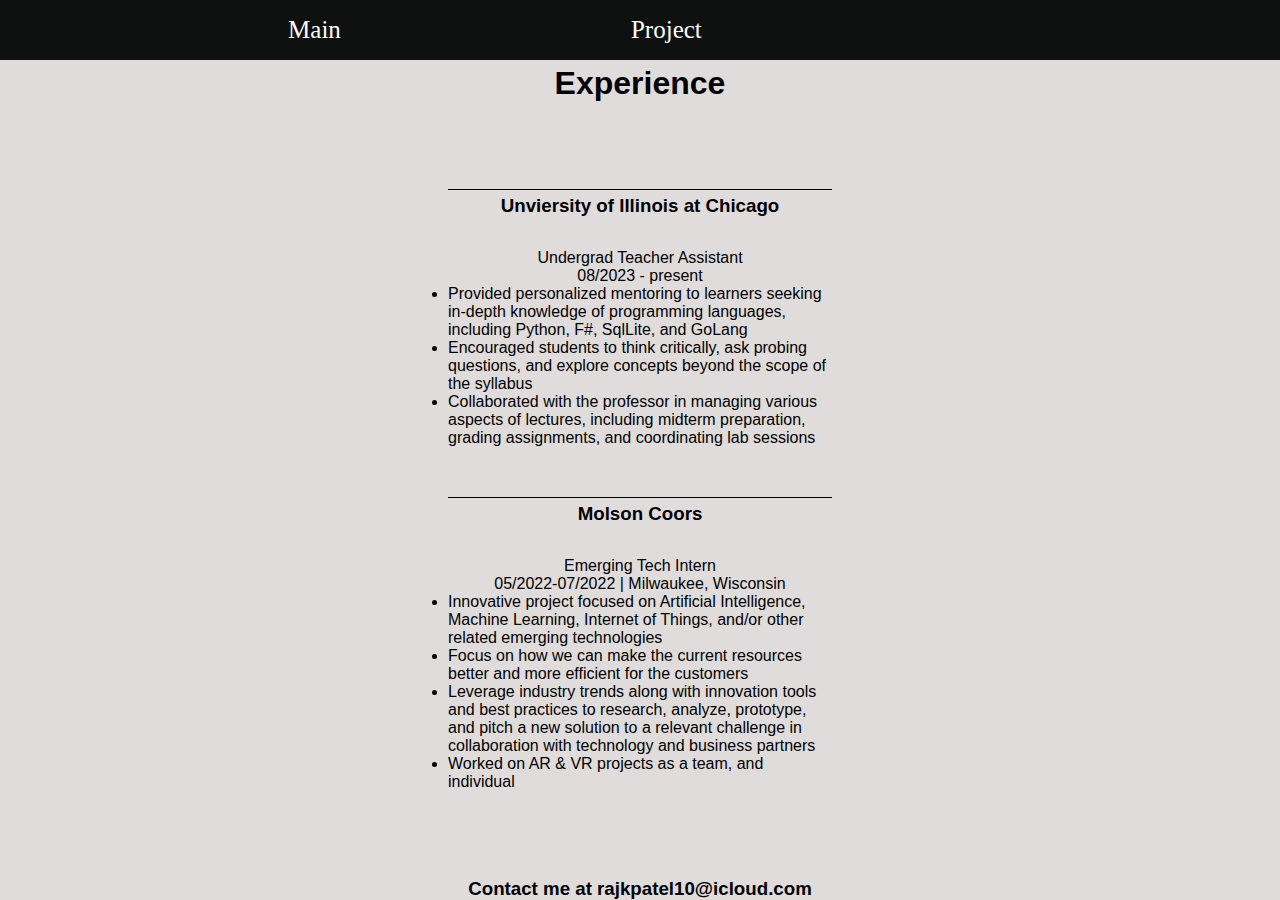
==== Experience.html @ 368c7597 "HTML Project" ====
<!DOCTYPE html>
<html lang="en">
<head>
    <meta charset="UTF-8">
    <meta name="viewport" content="width=device-width, initial-scale=1.0">
    <title>Experience</title>
    <link rel="stylesheet" href="https://cdnjs.cloudflare.com/ajax/libs/font-awesome/6.5.1/css/all.min.css" integrity="sha512-DTOQO9RWCH3ppGqcWaEA1BIZOC6xxalwEsw9c2QQeAIftl+Vegovlnee1c9QX4TctnWMn13TZye+giMm8e2LwA==" crossorigin="anonymous" referrerpolicy="no-referrer" />
    <link rel = "stylesheet" href = "style3.css">
</head>
<body>
    <header>
        <div class="navbar">
            <div class="navbar-option"><a href="index.html">Main</a></div>
            <div class="navbar-option"><a href="Projects.html">Project</a></div>
            <div class="navbar-option"><a href="https://www.linkedin.com/in/rajkpatel10/" target="_main">
                <i class="fa-brands fa-linkedin fa-xl"></i>
            </a> </div>
        </div>
        <div class="title">
            <h1>
                Experience
            </h1>
        </div>
    </header>
    <main>
        <div class="experience-section">
            <div class="experience">
                
                        <h3>
                        Unviersity of Illinois at Chicago
                        </h3>
                        <p>
                        Undergrad Teacher Assistant
                        <br>
                        08/2023 - present
                        </h2>
                    
                    <ul>
                        <li>
                        Provided personalized mentoring to learners
                        seeking in-depth knowledge of programming
                        languages, including Python, F#, SqlLite, and
                        GoLang
                        </li>
                        <li>
                            Encouraged students to think critically, ask probing
                        questions, and explore concepts beyond the scope of
                        the syllabus
                        </li>
                        
                        <li>
                            Collaborated with the professor in managing various
                        aspects of lectures, including midterm preparation,
                        grading assignments, and coordinating lab sessions
                        </li>
                    </ul>
            </div>


            <div class="experience">

                        <h3>
                            Molson Coors
                        </h3>

                        <p>
                            Emerging Tech Intern
                            
                        <br>
                            05/2022-07/2022 | Milwaukee, Wisconsin
                    
                        </p>
                
                    <ul>
                        <li>
                            Innovative project focused on Artificial Intelligence,
                        Machine Learning, Internet of Things, and/or other
                        related emerging technologies
                        </li>
                        <li>
                            Focus on how we can make the current resources
                        better and more efficient for the customers
                        </li>
                        <li>
                            Leverage industry trends along with innovation
                        tools and best practices to research, analyze,
                        prototype, and pitch a new solution to a relevant
                        challenge in collaboration with technology and
                        business partners
                        </li>
                        <li>
                            Worked on AR & VR projects as a team, and
                        individual
                        </li>
                    </ul>

            </div>
        </div>
        
    </main>
    
    <footer>
        <h3>
            Contact me at rajkpatel10@icloud.com
        </h3>
    </footer>

</body>
</html>
---- style3.css ----
*{
    margin: 0px;
    padding: 0px;
}

body{
    background-color: rgb(224, 220, 220);
    font-family: Arial, Helvetica, sans-serif;
    height: 100vh;
    display: flex;
    flex-direction: column;
    justify-content: space-between;
}
.navbar{
    height: 60px;
    background-color: #0f1111;
    display:flex;
    align-items: center;
    justify-content: space-evenly;
    padding: 0px 5px 0px 5px;
}


.navbar a{
    color: white;
    
    line-height: 20px;
    font-size: 25px;
    font-family:Georgia, 'Times New Roman', Times, serif;
    text-decoration: none;
}


.title{
    margin-top: 5px;

}

.navbar-option{
    height: 40px;
    padding: 0px 5px 0px 5px;
    border-radius: 5px;
    display: flex;
    border: 2px solid transparent;
    align-items: center;
    justify-content: center;
}

.navbar-option i{
    font-size: 2rem;
}

.navbar-option:hover{
    border: 2px solid white;
}



h1{
    text-align: center;
}

.experience-section{
    display: flex;
    flex-direction: column;
    justify-content: center;
    align-items: center;
    text-align: center;
}

.experience{
    width: 30%;
    margin-top: 25px;
    margin-bottom: 25px;
    border-top: 1px solid black;
    padding-top: 5px;
}

p{
    margin-top: 2rem;
}
ul{
    text-align: left;
}


footer{
    /* position: absolute;
    display: flex;
    justify-content: center;
    align-items: end; */
    text-align: center;
}
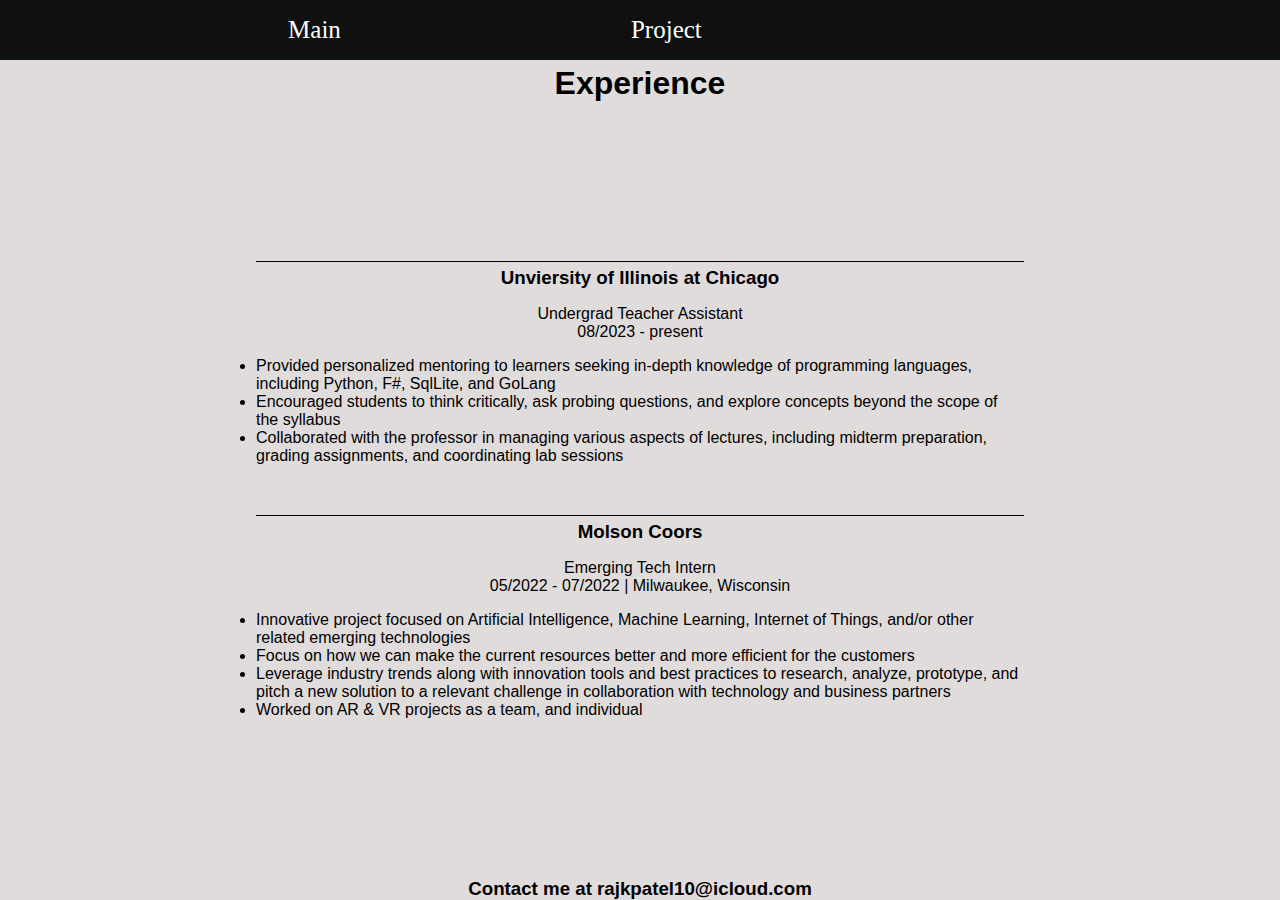
==== commit 83ebb26f: "few changes to the experience page" ====
--- a/Experience.html
+++ b/Experience.html
@@ -33,7 +33,7 @@
                         Undergrad Teacher Assistant
                         <br>
                         08/2023 - present
-                        </h2>
+                        </p>
                     
                     <ul>
                         <li>
@@ -67,7 +67,7 @@
                             Emerging Tech Intern
                             
                         <br>
-                            05/2022-07/2022 | Milwaukee, Wisconsin
+                            05/2022 - 07/2022 | Milwaukee, Wisconsin
                     
                         </p>
                 
--- a/style3.css
+++ b/style3.css
@@ -69,7 +69,7 @@
 }
 
 .experience{
-    width: 30%;
+    width: 60%;
     margin-top: 25px;
     margin-bottom: 25px;
     border-top: 1px solid black;
@@ -77,7 +77,8 @@
 }
 
 p{
-    margin-top: 2rem;
+    margin-top: 1rem;
+    margin-bottom: 1rem;
 }
 ul{
     text-align: left;
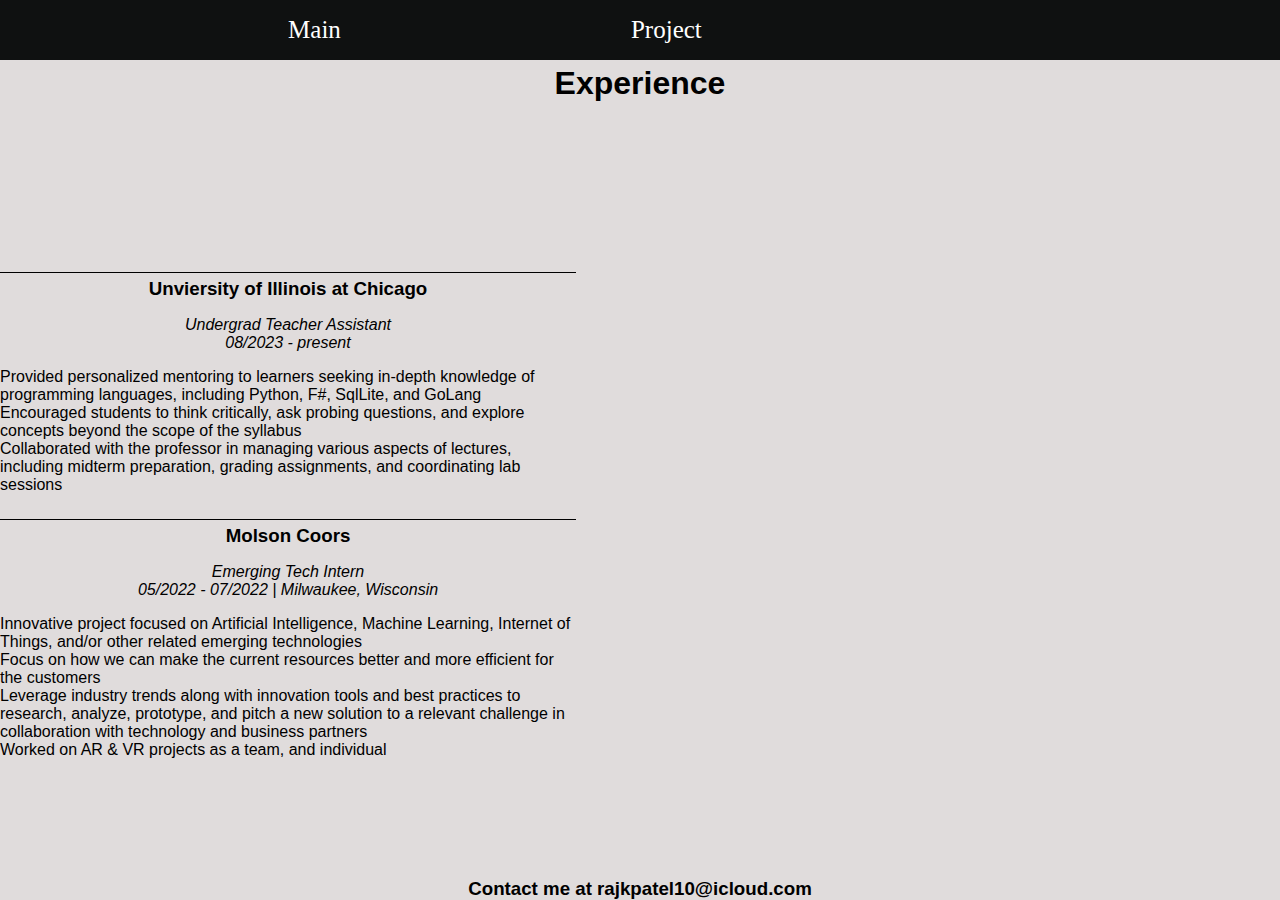
==== commit 6a867c46: "added bootstrap container to make it responsive" ====
--- a/Experience.html
+++ b/Experience.html
@@ -6,60 +6,70 @@
     <title>Experience</title>
     <link rel="stylesheet" href="https://cdnjs.cloudflare.com/ajax/libs/font-awesome/6.5.1/css/all.min.css" integrity="sha512-DTOQO9RWCH3ppGqcWaEA1BIZOC6xxalwEsw9c2QQeAIftl+Vegovlnee1c9QX4TctnWMn13TZye+giMm8e2LwA==" crossorigin="anonymous" referrerpolicy="no-referrer" />
     <link rel = "stylesheet" href = "style3.css">
+    <link href="https://cdn.jsdelivr.net/npm/bootstrap@5.3.2/dist/css/bootstrap.min.css" rel="stylesheet" integrity="sha384-T3c6CoIi6uLrA9TneNEoa7RxnatzjcDSCmG1MXxSR1GAsXEV/Dwwykc2MPK8M2HN" crossorigin="anonymous">
+
 </head>
-<body>
+<body class="body">
     <header>
-        <div class="navbar">
-            <div class="navbar-option"><a href="index.html">Main</a></div>
-            <div class="navbar-option"><a href="Projects.html">Project</a></div>
-            <div class="navbar-option"><a href="https://www.linkedin.com/in/rajkpatel10/" target="_main">
-                <i class="fa-brands fa-linkedin fa-xl"></i>
-            </a> </div>
+        <div class="container-fluid">
+            <div class="row navbar justify-content-evenly">
+                <div class="col-auto navbar-option"><a href="index.html">Main</a></div>
+                <div class="col-auto navbar-option"><a href="Projects.html">Project</a></div>
+                <div class="col-auto navbar-option"><a href="https://www.linkedin.com/in/rajkpatel10/" target="_main">
+                    <i class="fa-brands fa-linkedin fa-xl"></i>
+                </a> </div>
+            </div>
         </div>
+        
         <div class="title">
-            <h1>
+            <h1 class="fw-bold">
                 Experience
             </h1>
         </div>
     </header>
     <main>
-        <div class="experience-section">
-            <div class="experience">
+
+        <div class="container experience-section ">
+            <div class="row row-cols-1 justify-content-center">
+                <div class="col experience">
                 
-                        <h3>
-                        Unviersity of Illinois at Chicago
-                        </h3>
-                        <p>
-                        Undergrad Teacher Assistant
-                        <br>
-                        08/2023 - present
-                        </p>
-                    
-                    <ul>
-                        <li>
-                        Provided personalized mentoring to learners
-                        seeking in-depth knowledge of programming
-                        languages, including Python, F#, SqlLite, and
-                        GoLang
-                        </li>
-                        <li>
-                            Encouraged students to think critically, ask probing
-                        questions, and explore concepts beyond the scope of
-                        the syllabus
-                        </li>
-                        
-                        <li>
-                            Collaborated with the professor in managing various
-                        aspects of lectures, including midterm preparation,
-                        grading assignments, and coordinating lab sessions
-                        </li>
-                    </ul>
-            </div>
+                    <h3 class="fw-bold fs-5">
+                    Unviersity of Illinois at Chicago
+                    </h3>
+                    <p>
+                    Undergrad Teacher Assistant
+                    <br>
+                    08/2023 - present
+                    </p>
+                
+                    <div class="row justify-content-center">
+                        <div class="col-md-6 p-0">
+                            <ul>
+                                <li>
+                                Provided personalized mentoring to learners
+                                seeking in-depth knowledge of programming
+                                languages, including Python, F#, SqlLite, and
+                                GoLang
+                                </li>
+                                <li>
+                                    Encouraged students to think critically, ask probing
+                                questions, and explore concepts beyond the scope of
+                                the syllabus
+                                </li>
+                                
+                                <li>
+                                    Collaborated with the professor in managing various
+                                aspects of lectures, including midterm preparation,
+                                grading assignments, and coordinating lab sessions
+                                </li>
+                            </ul>
+                        </div>
+                    </div>
+                </div>
+            
+                <div class="col experience">
 
-
-            <div class="experience">
-
-                        <h3>
+                        <h3 class="fw-bold fs-5">
                             Molson Coors
                         </h3>
 
@@ -70,37 +80,41 @@
                             05/2022 - 07/2022 | Milwaukee, Wisconsin
                     
                         </p>
-                
-                    <ul>
-                        <li>
-                            Innovative project focused on Artificial Intelligence,
-                        Machine Learning, Internet of Things, and/or other
-                        related emerging technologies
-                        </li>
-                        <li>
-                            Focus on how we can make the current resources
-                        better and more efficient for the customers
-                        </li>
-                        <li>
-                            Leverage industry trends along with innovation
-                        tools and best practices to research, analyze,
-                        prototype, and pitch a new solution to a relevant
-                        challenge in collaboration with technology and
-                        business partners
-                        </li>
-                        <li>
-                            Worked on AR & VR projects as a team, and
-                        individual
-                        </li>
-                    </ul>
-
+                    <div class="row justify-content-center">
+                        <div class="col-md-6 p-0">
+                            <ul>
+                                <li>
+                                    Innovative project focused on Artificial Intelligence,
+                                Machine Learning, Internet of Things, and/or other
+                                related emerging technologies
+                                </li>
+                                <li>
+                                    Focus on how we can make the current resources
+                                better and more efficient for the customers
+                                </li>
+                                <li>
+                                    Leverage industry trends along with innovation
+                                tools and best practices to research, analyze,
+                                prototype, and pitch a new solution to a relevant
+                                challenge in collaboration with technology and
+                                business partners
+                                </li>
+                                <li>
+                                    Worked on AR & VR projects as a team, and
+                                individual
+                                </li>
+                            </ul>
+                        </div>
+                    </div>
+                    
+                    
+                </div>
             </div>
         </div>
-        
     </main>
     
     <footer>
-        <h3>
+        <h3 class="fw-bold fs-5">
             Contact me at rajkpatel10@icloud.com
         </h3>
     </footer>
--- a/style3.css
+++ b/style3.css
@@ -3,7 +3,7 @@
     padding: 0px;
 }
 
-body{
+.body{
     background-color: rgb(224, 220, 220);
     font-family: Arial, Helvetica, sans-serif;
     height: 100vh;
@@ -33,6 +33,7 @@
 
 .title{
     margin-top: 5px;
+    margin-bottom: 50px;
 
 }
 
@@ -69,7 +70,7 @@
 }
 
 .experience{
-    width: 60%;
+    width: 45%;
     margin-top: 25px;
     margin-bottom: 25px;
     border-top: 1px solid black;
@@ -79,16 +80,16 @@
 p{
     margin-top: 1rem;
     margin-bottom: 1rem;
+    font-style: italic;
 }
+
 ul{
     text-align: left;
 }
 
 
 footer{
-    /* position: absolute;
-    display: flex;
-    justify-content: center;
-    align-items: end; */
+    
     text-align: center;
+
 }
